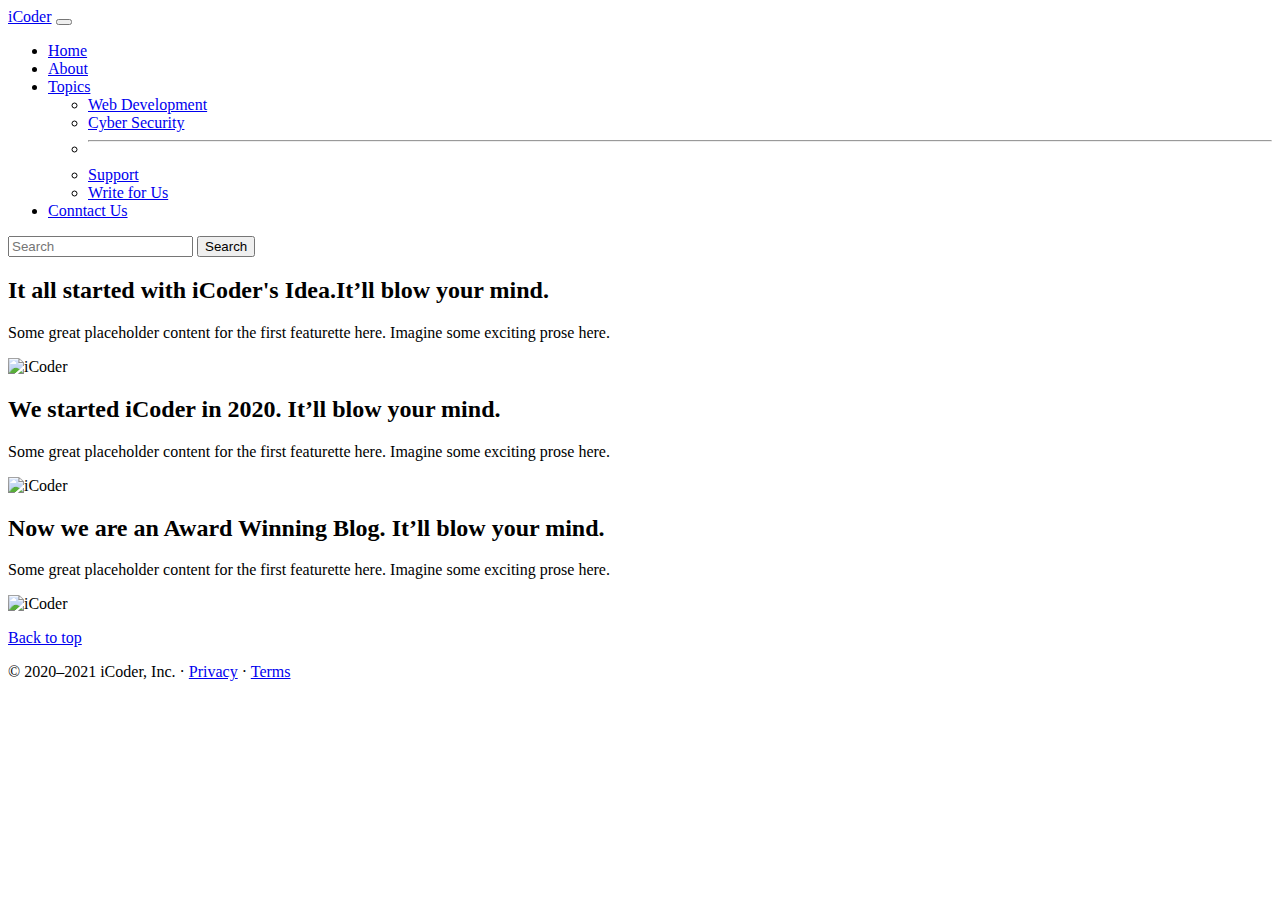
==== about.html @ ae47f999 "initial commit" ====
<!doctype html>
<html lang="en">

<head>
    <!-- Required meta tags -->
    <meta charset="utf-8">
    <meta name="viewport" content="width=device-width, initial-scale=1">

    <!-- Bootstrap CSS -->
    <link href="https://cdn.jsdelivr.net/npm/bootstrap@5.0.0-beta3/dist/css/bootstrap.min.css" rel="stylesheet"
        integrity="sha384-eOJMYsd53ii+scO/bJGFsiCZc+5NDVN2yr8+0RDqr0Ql0h+rP48ckxlpbzKgwra6" crossorigin="anonymous">
    <link rel="stylesheet" href="style.css">
    <title>iCoder - Heaven for Programmers</title>
</head>

<body>
    <!-- <h1>Hello, world!</h1> -->

    <nav class="navbar navbar-expand-lg navbar-dark bg-dark">
        <div class="container-fluid">
            <a class="navbar-brand" href="#">iCoder</a>
            <button class="navbar-toggler" type="button" data-bs-toggle="collapse"
                data-bs-target="#navbarSupportedContent" aria-controls="navbarSupportedContent" aria-expanded="false"
                aria-label="Toggle navigation">
                <span class="navbar-toggler-icon"></span>
            </button>
            <div class="collapse navbar-collapse" id="navbarSupportedContent">
                <ul class="navbar-nav me-auto mb-2 mb-lg-0">
                    <li class="nav-item">
                        <a class="nav-link" aria-current="page" href="/">Home</a>
                    </li>
                    <li class="nav-item">
                        <a class="nav-link active" href="/about.html">About</a>
                    </li>
                    <li class="nav-item dropdown">
                        <a class="nav-link dropdown-toggle" href="#" id="navbarDropdown" role="button"
                            data-bs-toggle="dropdown" aria-expanded="false">
                            Topics
                        </a>
                        <ul class="dropdown-menu" aria-labelledby="navbarDropdown">
                            <li><a class="dropdown-item" href="#">Web Development</a></li>
                            <li><a class="dropdown-item" href="#">Cyber Security</a></li>
                            <li>
                                <hr class="dropdown-divider">
                            </li>
                            <li><a class="dropdown-item" href="#">Support</a></li>
                            <li><a class="dropdown-item" href="#">Write for Us</a></li>
                        </ul>
                    </li>
                    <li class="nav-item">
                        <a class="nav-link" href="/contact.html">Conntact Us</a>
                    </li>
                    <!-- <li class="nav-item">
            <a class="nav-link disabled" href="#" tabindex="-1" aria-disabled="true">Disabled</a>
          </li> -->
                </ul>
                <form class="d-flex">
                    <input class="form-control me-2" type="search" placeholder="Search" aria-label="Search">
                    <button class="btn btn-outline-success" type="submit">Search</button>
                </form>
            </div>
        </div>
    </nav>

    <!-- to give margin of 4px on y-axis -->
    <div class="container my-4">
        <!-- to make div a flex box use class d-flex -->
        <div class="row featurette d-flex justify-content-center align-items-center">
            <div class="col-md-7">
                <h2 class="featurette-heading">It all started with iCoder's Idea.<span class="text-muted">It’ll blow
                        your
                        mind.</span>
                </h2>
                <p class="lead">Some great placeholder content for the first featurette here. Imagine some exciting
                    prose here.
                </p>
            </div>
            <div class="col-md-5">
                <img class="bd-placeholder-img bd-placeholder-img-lg featurette-image img-fluid h-100 w-100 mx-auto"
                    src="/images/about 1.jpg" alt="iCoder">
            </div>
        </div>

        <!-- to make div a flex box use class d-flex -->
        <div class="row featurette d-flex justify-content-center align-items-center">
            <!-- in medium screen devices order of this div will be 2  -->
            <div class="col-md-7 order-md-2">
                <h2 class="featurette-heading">We started iCoder in 2020. <span class="text-muted">It’ll blow your
                        mind.</span>
                </h2>
                <p class="lead">Some great placeholder content for the first featurette here. Imagine some exciting
                    prose here.
                </p>
            </div>
            <!-- in medium screen devices order of this div will be 1  -->
            <div class="col-md-5 order-md-1">
                <img class="bd-placeholder-img bd-placeholder-img-lg featurette-image img-fluid w-75 h-25 mx-auto"
                    src="/images/about 2.jpg" alt="iCoder">
            </div>
        </div>

        <!-- to make div a flex box use class d-flex -->
        <div class="row featurette d-flex justify-content-center align-items-center">
            <div class="col-md-7">
                <h2 class="featurette-heading">Now we are an Award Winning Blog. <span class="text-muted">It’ll blow
                        your
                        mind.</span>
                </h2>
                <p class="lead">Some great placeholder content for the first featurette here. Imagine some exciting
                    prose here.
                </p>
            </div>
            <div class="col-md-5">
                <img class="bd-placeholder-img bd-placeholder-img-lg featurette-image img-fluid w-75 h-75 mx-auto"
                    src="/images/about 3.jpg" alt="iCoder">

            </div>
        </div>
    </div>

    <footer class="container">
        <p class="float-end"><a href="#">Back to top</a></p>
        <p>© 2020–2021 iCoder, Inc. · <a href="#">Privacy</a> · <a href="#">Terms</a></p>
    </footer>

    <!-- Optional JavaScript; choose one of the two! -->

    <!-- Option 1: Bootstrap Bundle with Popper -->
    <script src="https://cdn.jsdelivr.net/npm/bootstrap@5.0.0-beta3/dist/js/bootstrap.bundle.min.js"
        integrity="sha384-JEW9xMcG8R+pH31jmWH6WWP0WintQrMb4s7ZOdauHnUtxwoG2vI5DkLtS3qm9Ekf"
        crossorigin="anonymous"></script>

    <!-- Option 2: Separate Popper and Bootstrap JS -->
    <!--
    <script src="https://cdn.jsdelivr.net/npm/@popperjs/core@2.9.1/dist/umd/popper.min.js" integrity="sha384-SR1sx49pcuLnqZUnnPwx6FCym0wLsk5JZuNx2bPPENzswTNFaQU1RDvt3wT4gWFG" crossorigin="anonymous"></script>
    <script src="https://cdn.jsdelivr.net/npm/bootstrap@5.0.0-beta3/dist/js/bootstrap.min.js" integrity="sha384-j0CNLUeiqtyaRmlzUHCPZ+Gy5fQu0dQ6eZ/xAww941Ai1SxSY+0EQqNXNE6DZiVc" crossorigin="anonymous"></script>
    -->
</body>

</html>
---- style.css ----
.carousel-inner img{
    width: 1400px;
    height: 400px;
}
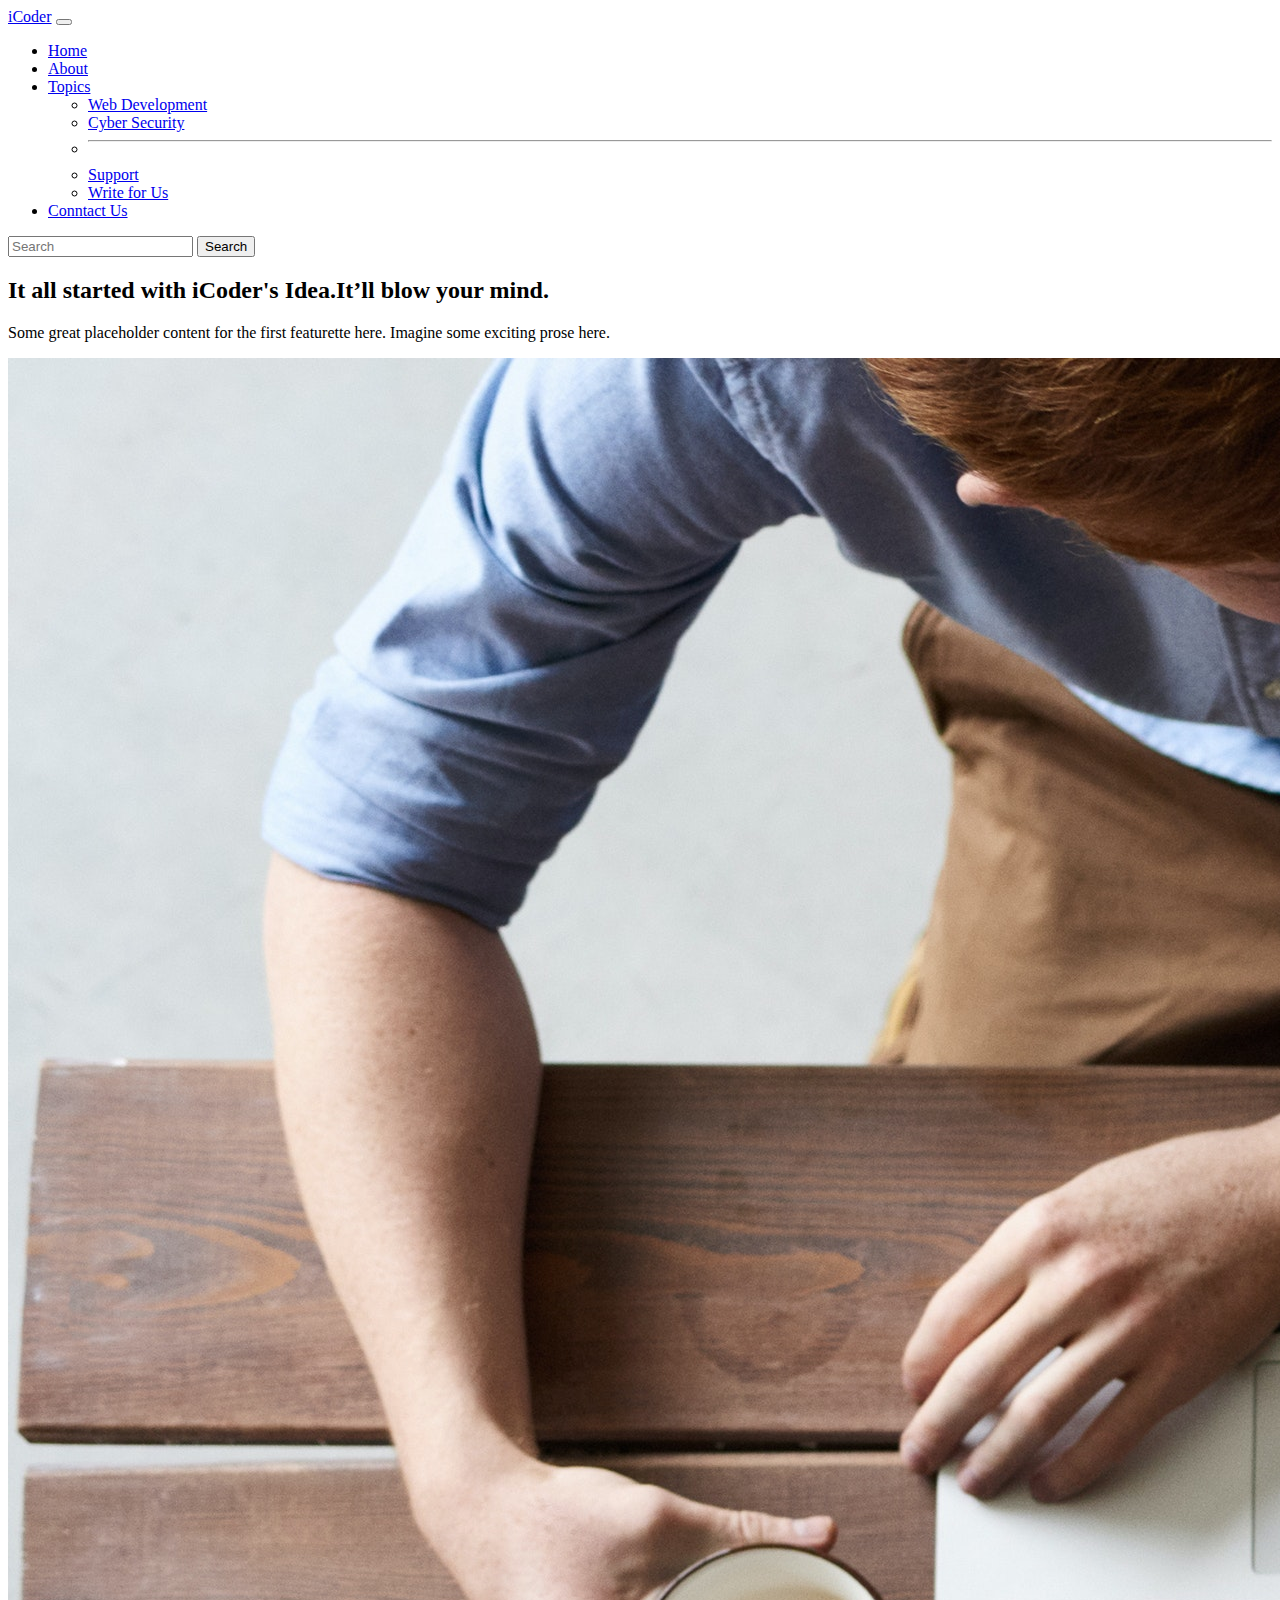
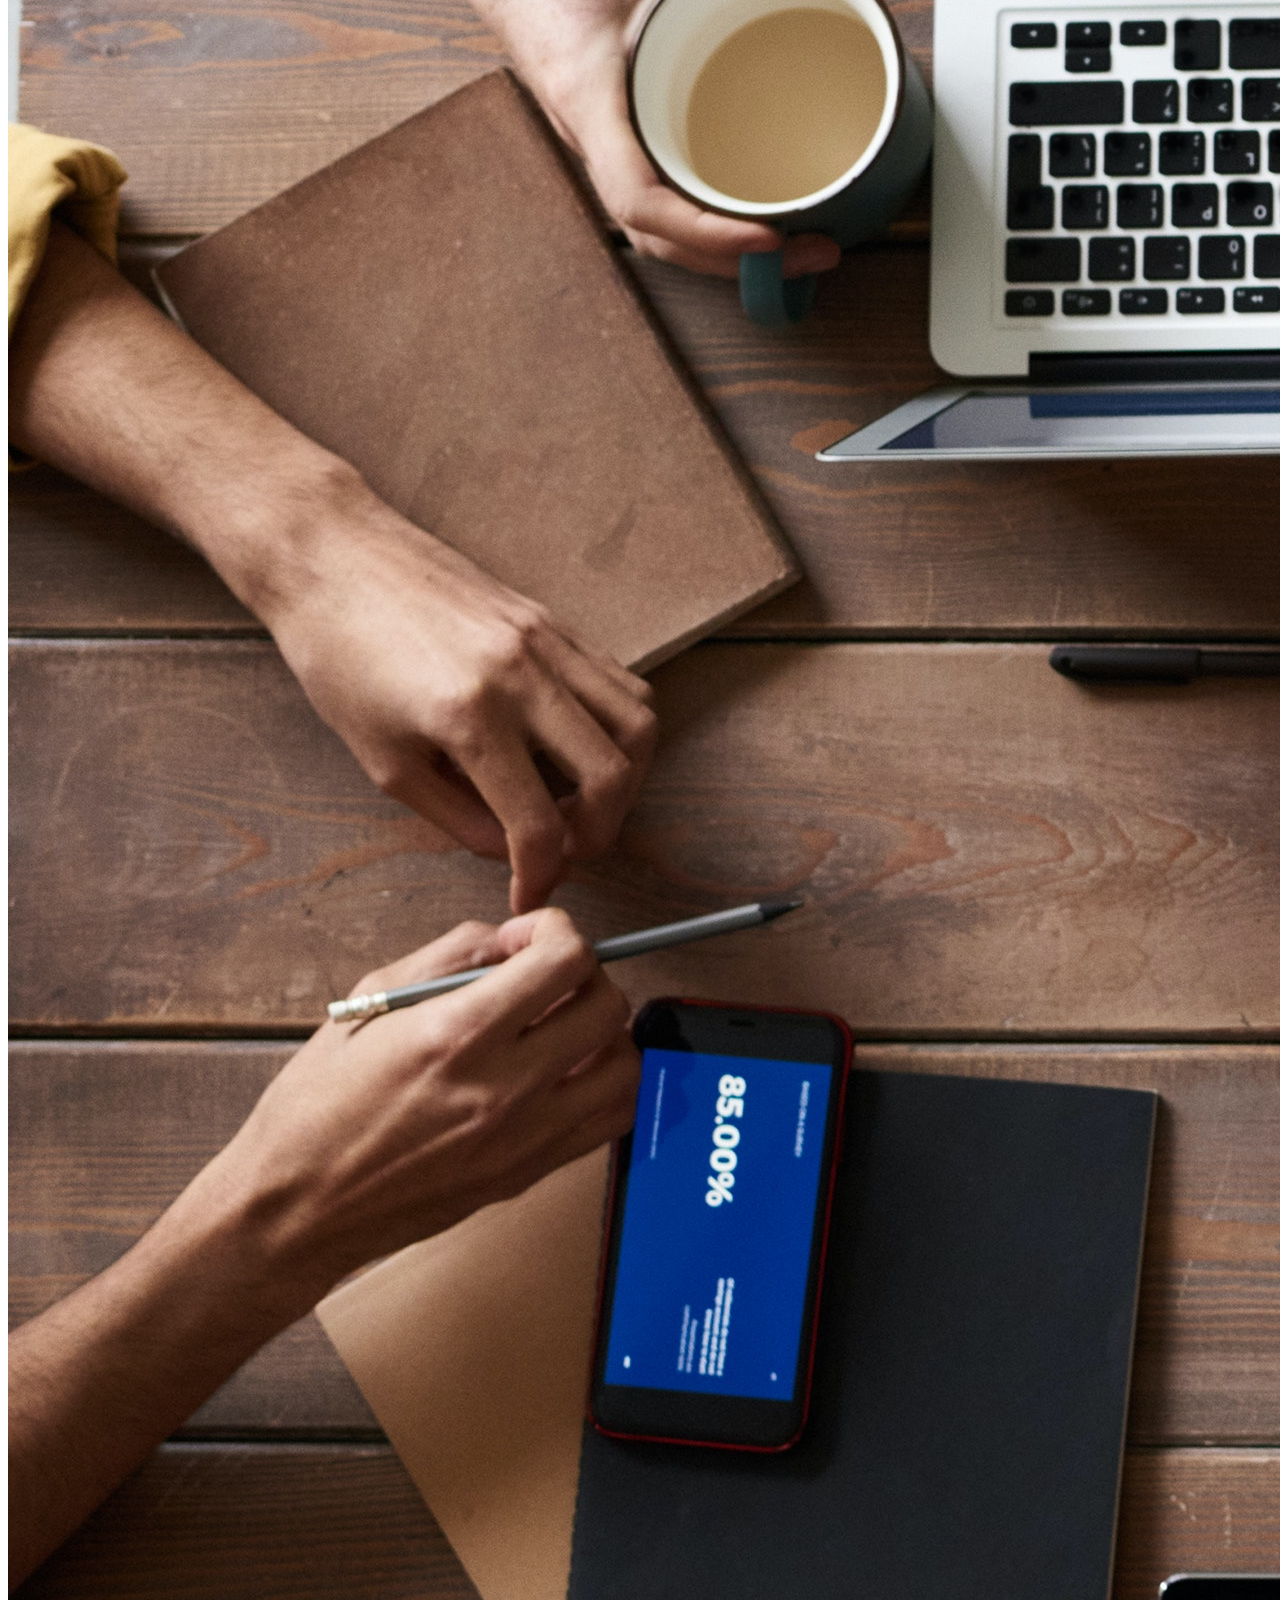
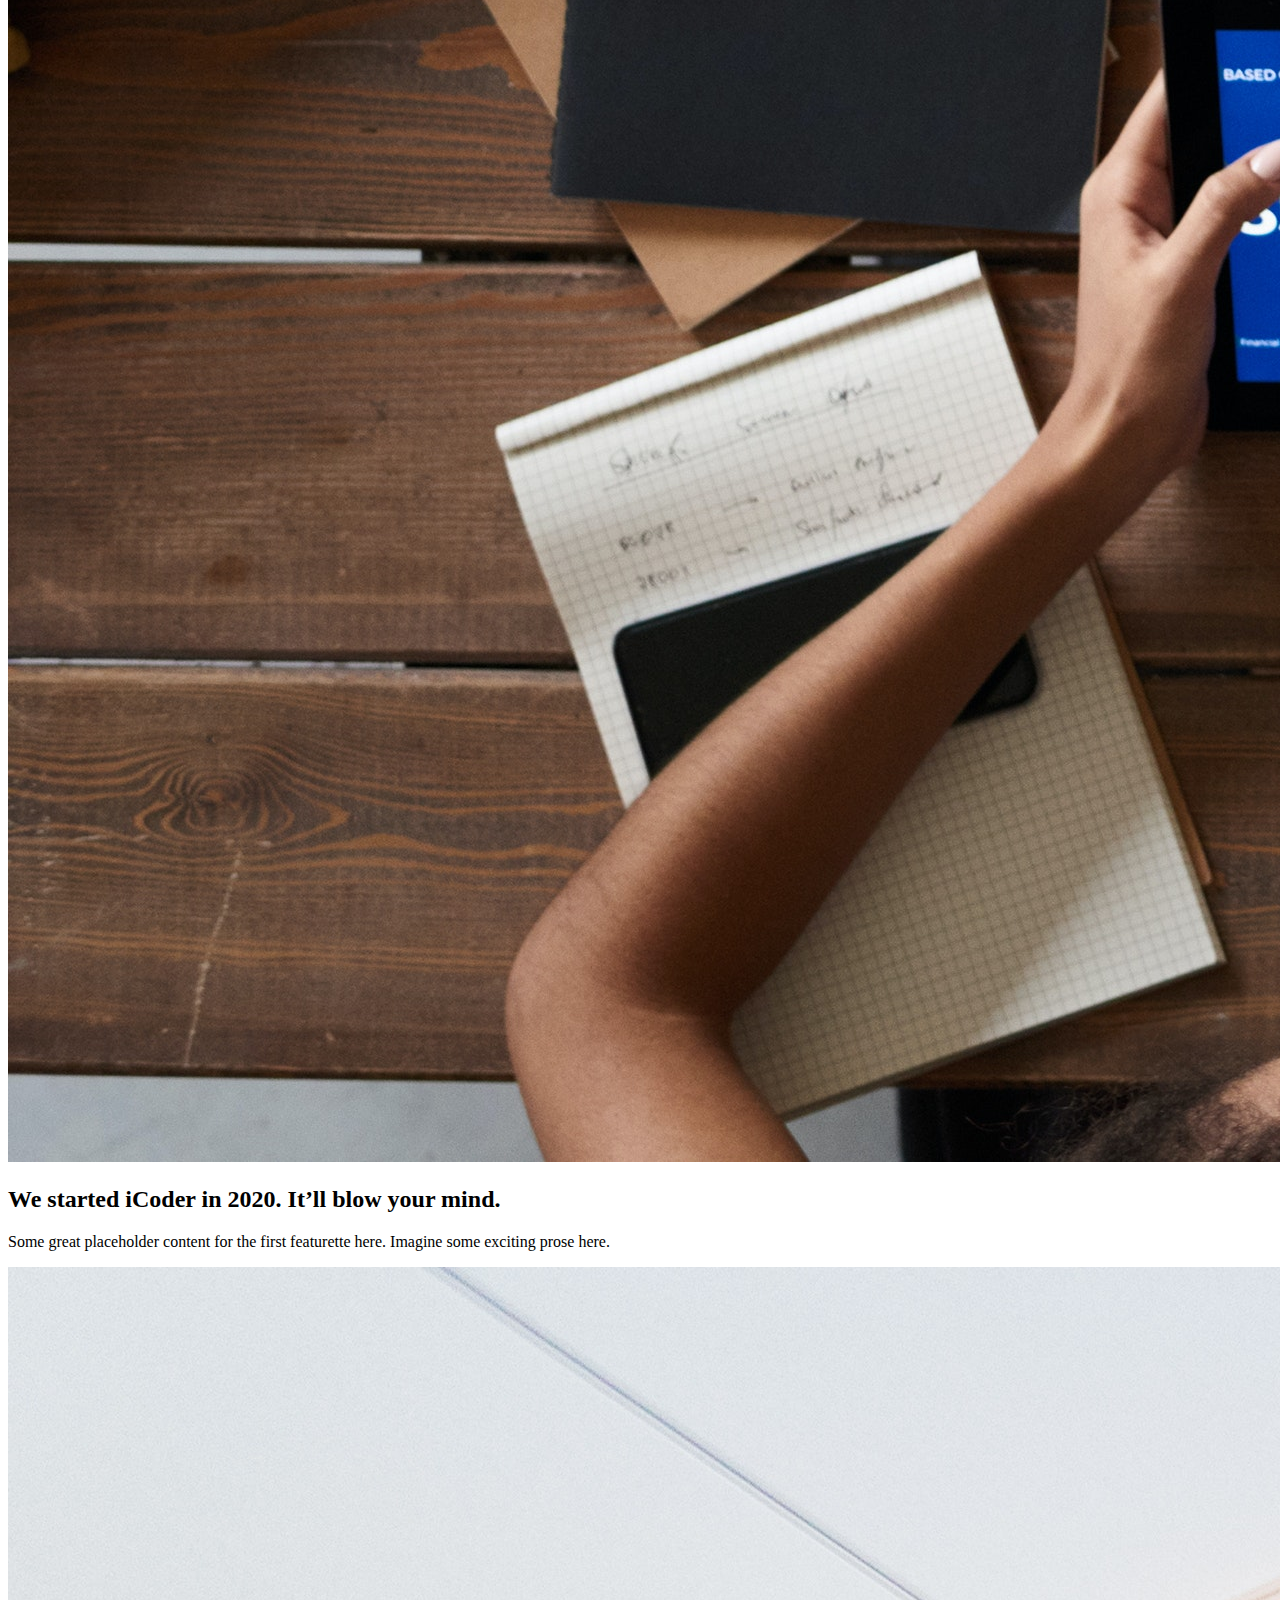
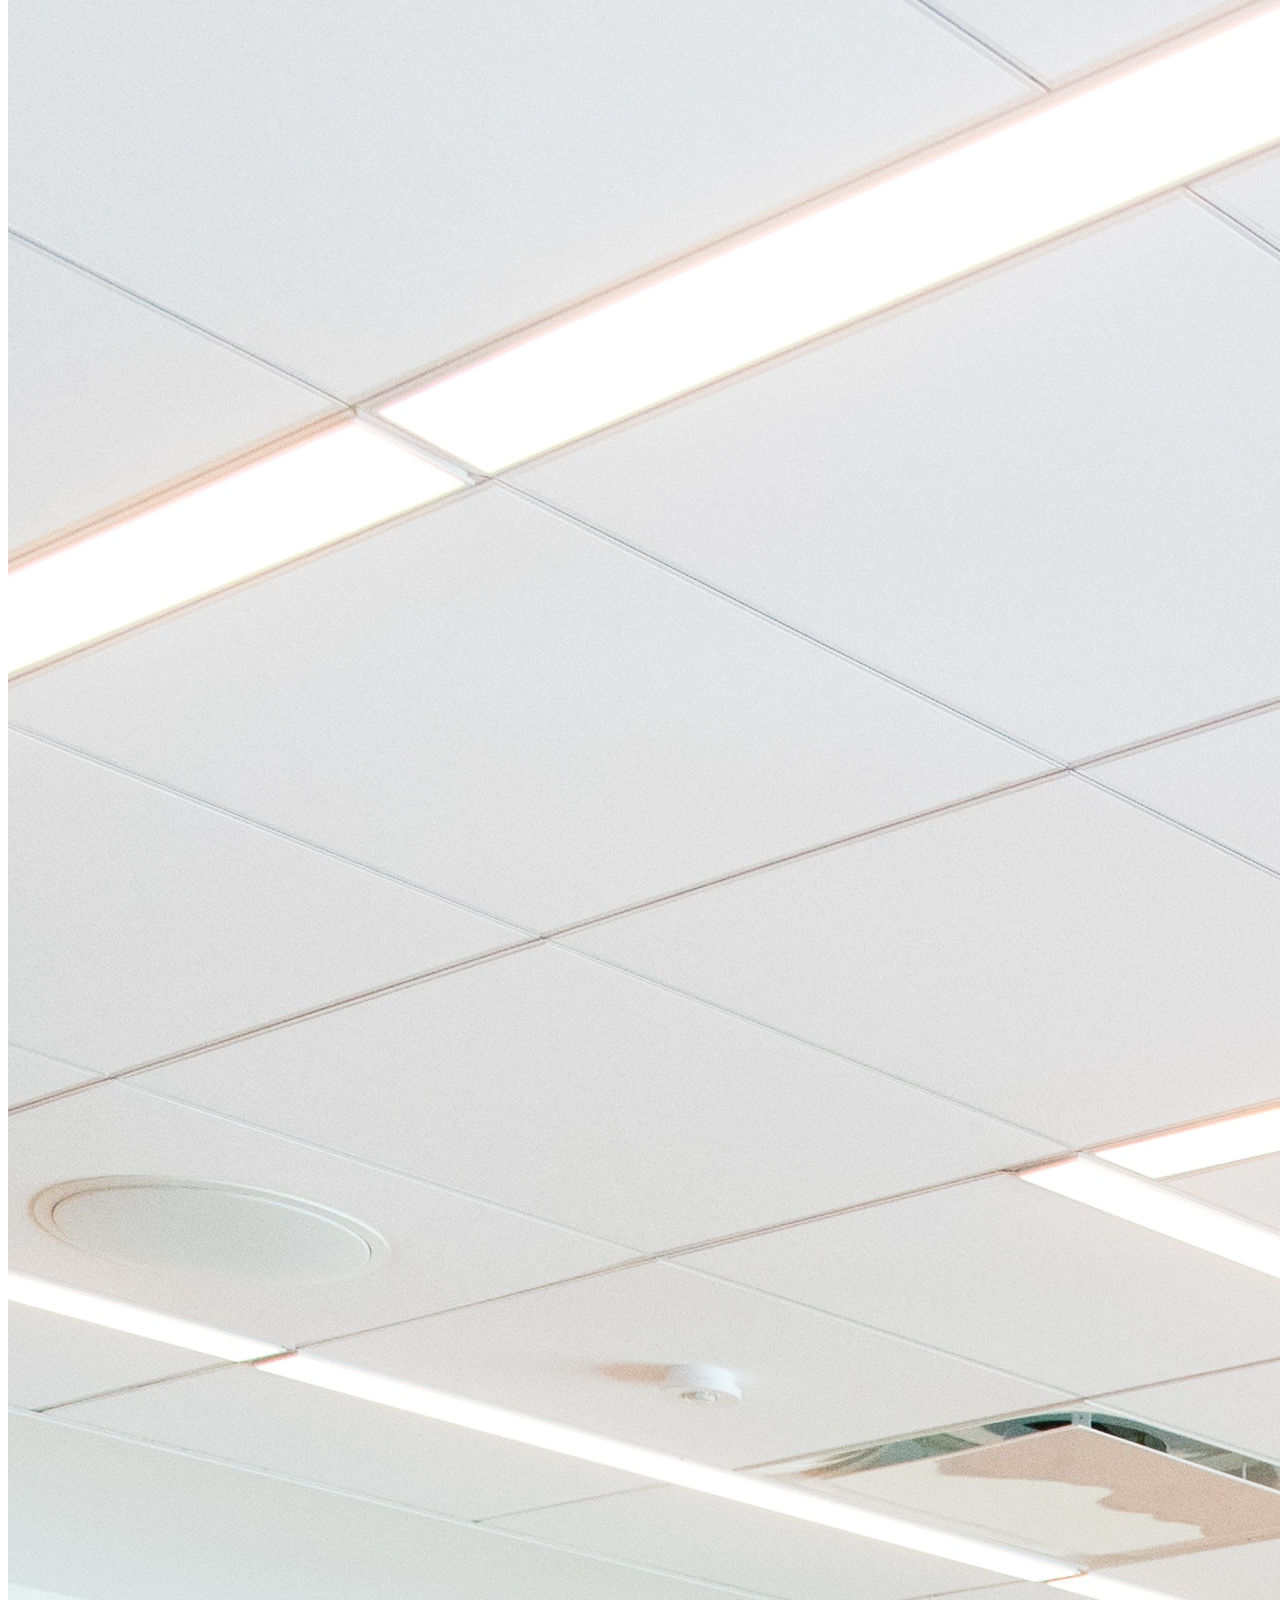
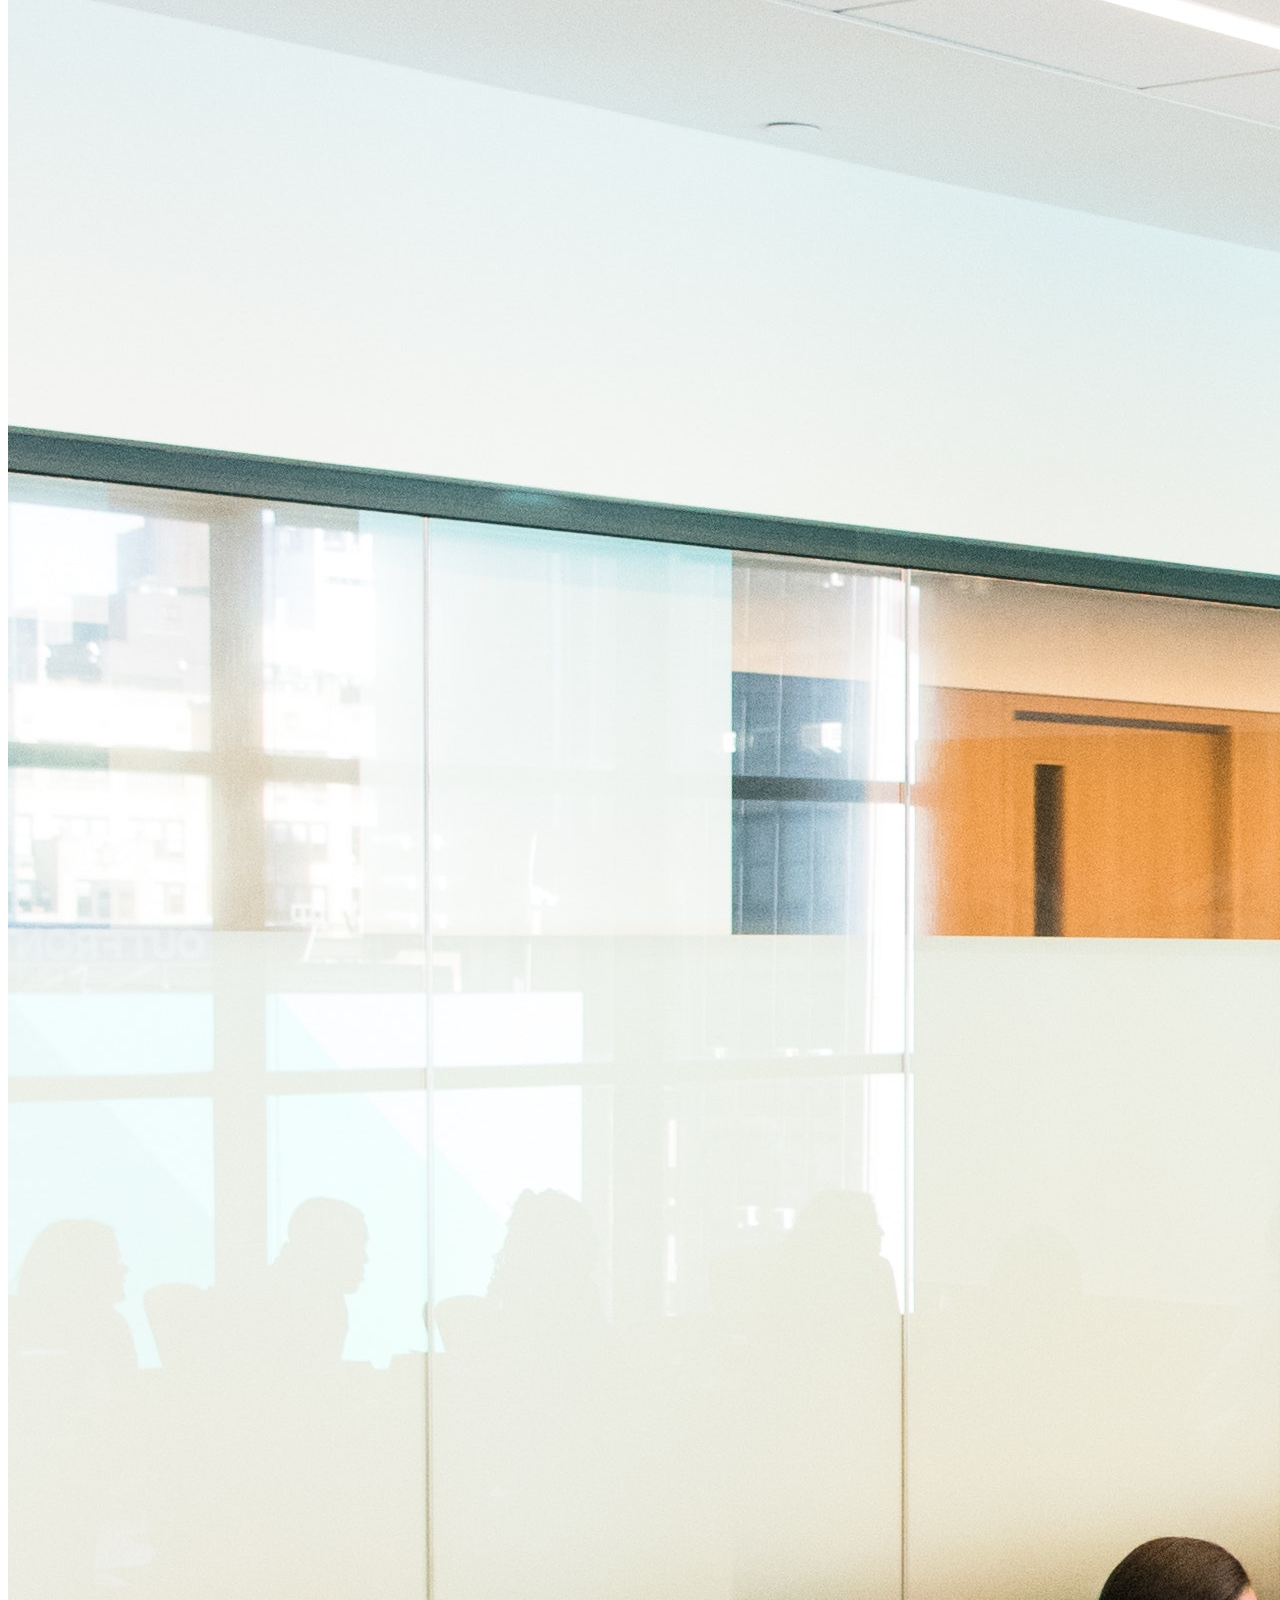
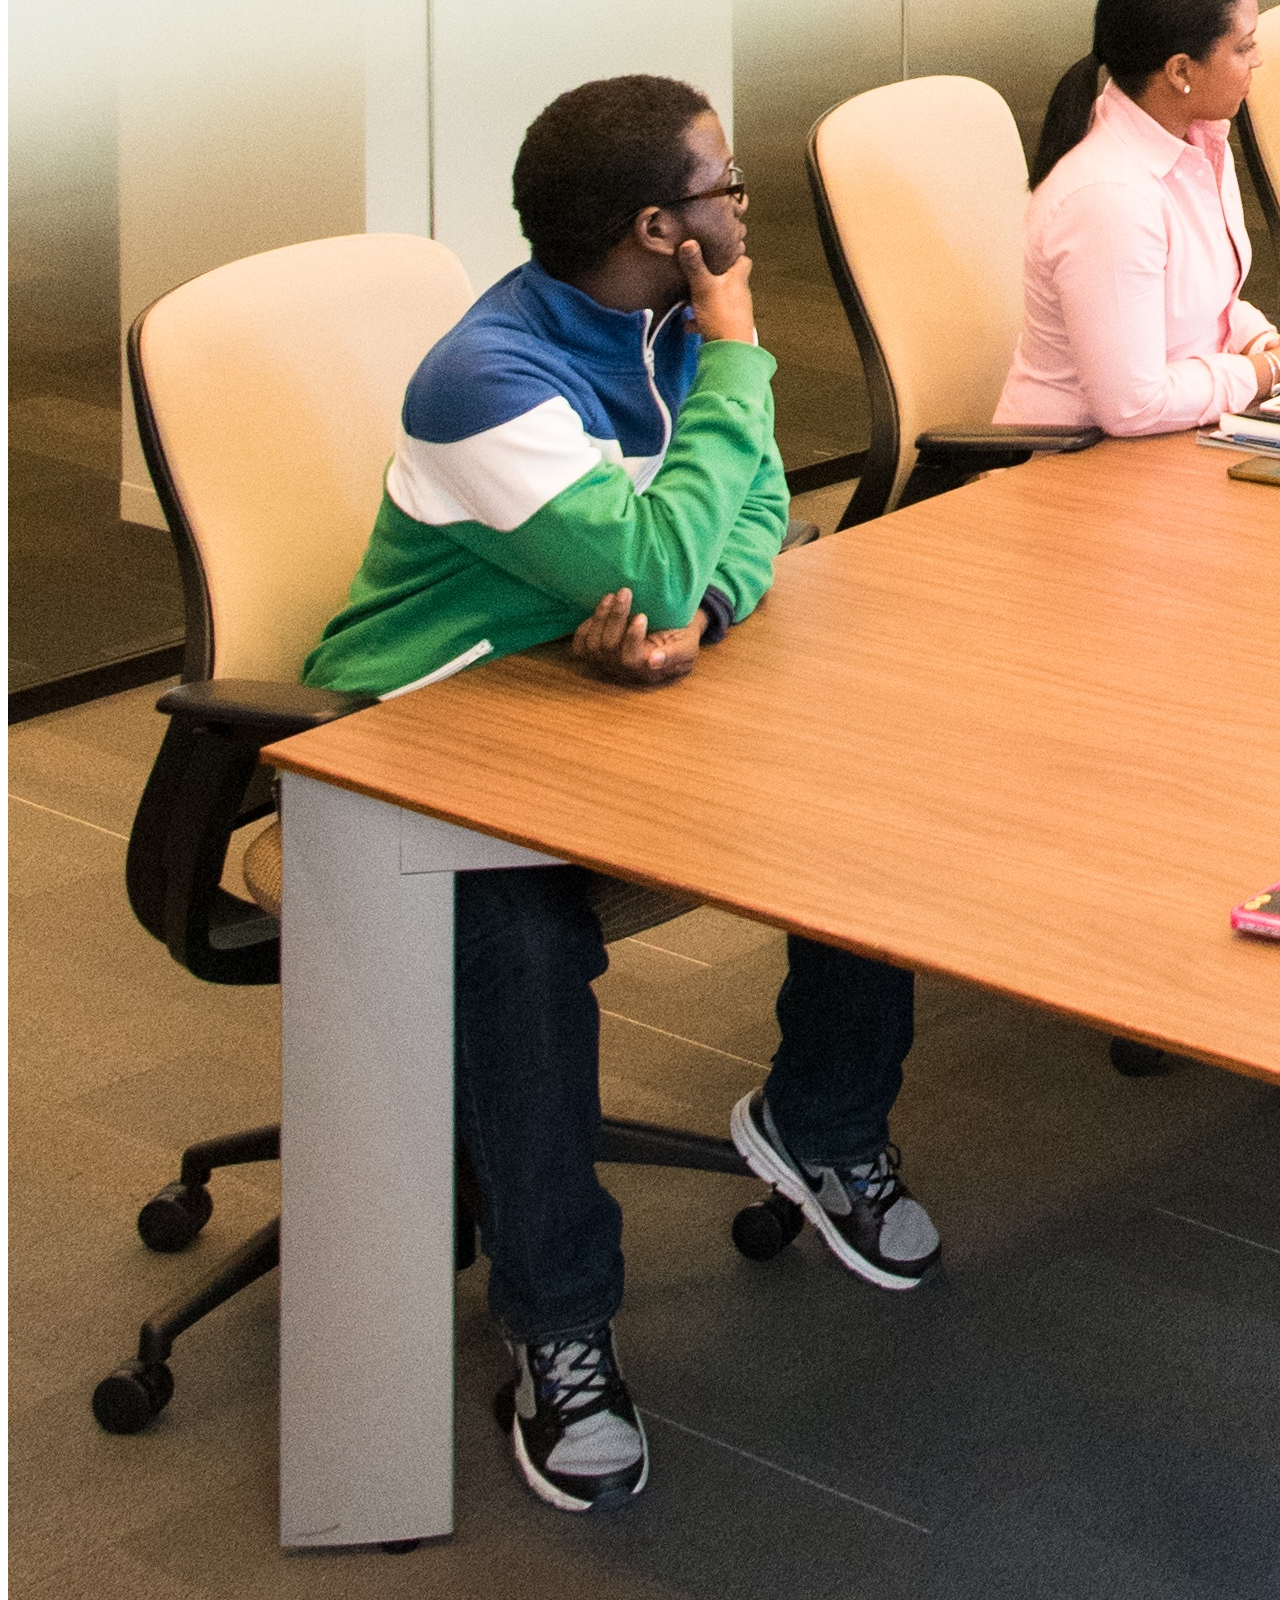
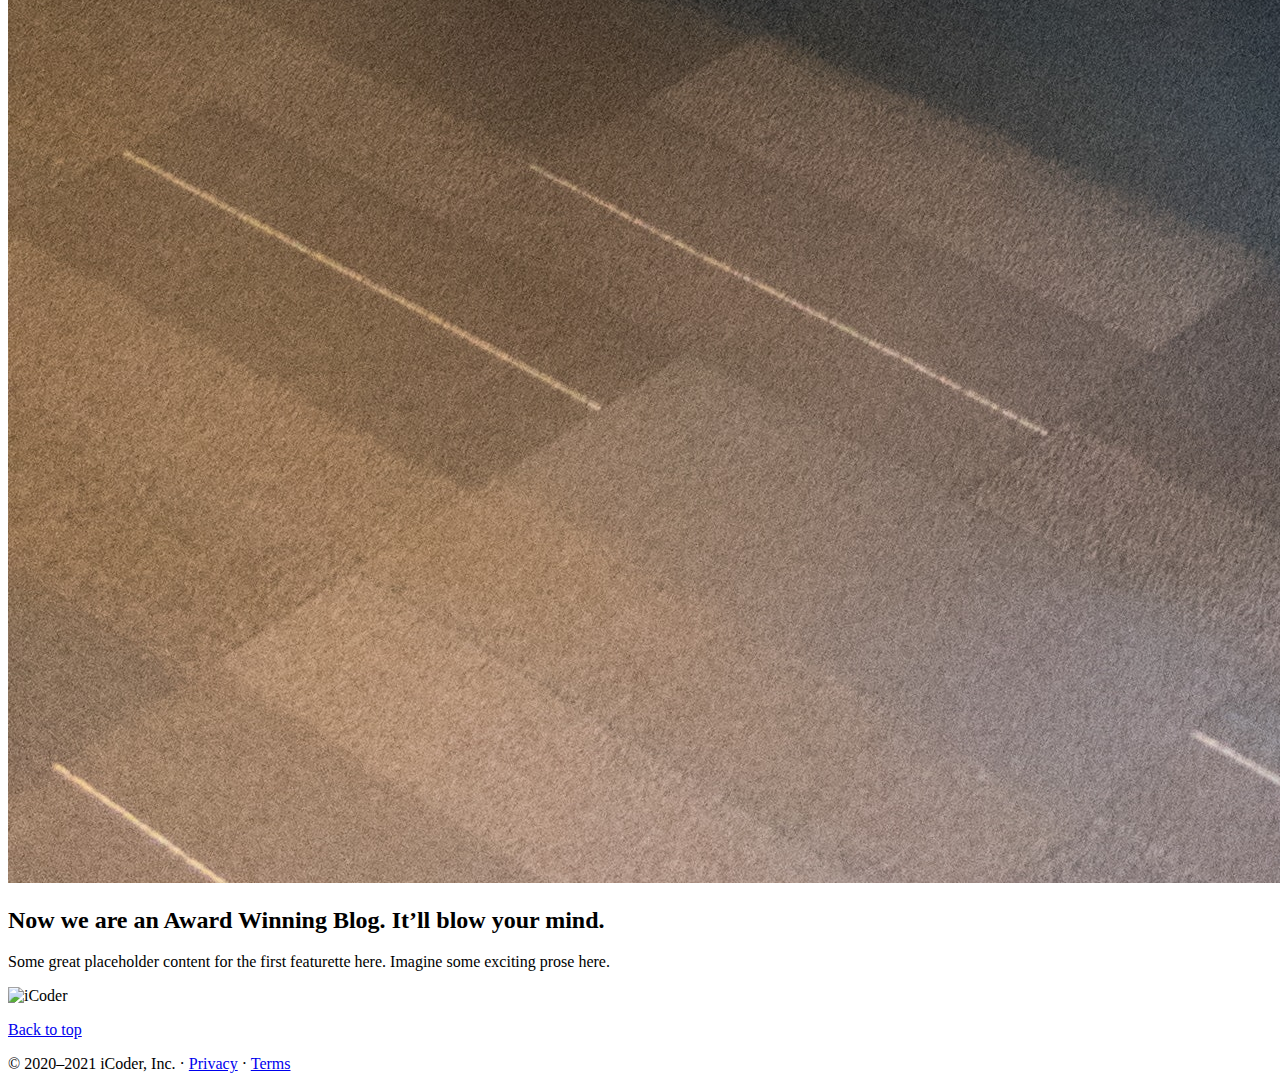
==== commit f2382557: "Update about.html" ====
--- a/about.html
+++ b/about.html
@@ -77,7 +77,7 @@
             </div>
             <div class="col-md-5">
                 <img class="bd-placeholder-img bd-placeholder-img-lg featurette-image img-fluid h-100 w-100 mx-auto"
-                    src="/images/about 1.jpg" alt="iCoder">
+                    src="about 1.jpg" alt="iCoder">
             </div>
         </div>
 
@@ -95,7 +95,7 @@
             <!-- in medium screen devices order of this div will be 1  -->
             <div class="col-md-5 order-md-1">
                 <img class="bd-placeholder-img bd-placeholder-img-lg featurette-image img-fluid w-75 h-25 mx-auto"
-                    src="/images/about 2.jpg" alt="iCoder">
+                    src="about 2.jpg" alt="iCoder">
             </div>
         </div>
 
@@ -112,7 +112,7 @@
             </div>
             <div class="col-md-5">
                 <img class="bd-placeholder-img bd-placeholder-img-lg featurette-image img-fluid w-75 h-75 mx-auto"
-                    src="/images/about 3.jpg" alt="iCoder">
+                    src="about 3.jpg" alt="iCoder">
 
             </div>
         </div>
@@ -137,4 +137,4 @@
     -->
 </body>
 
-</html>+</html>
